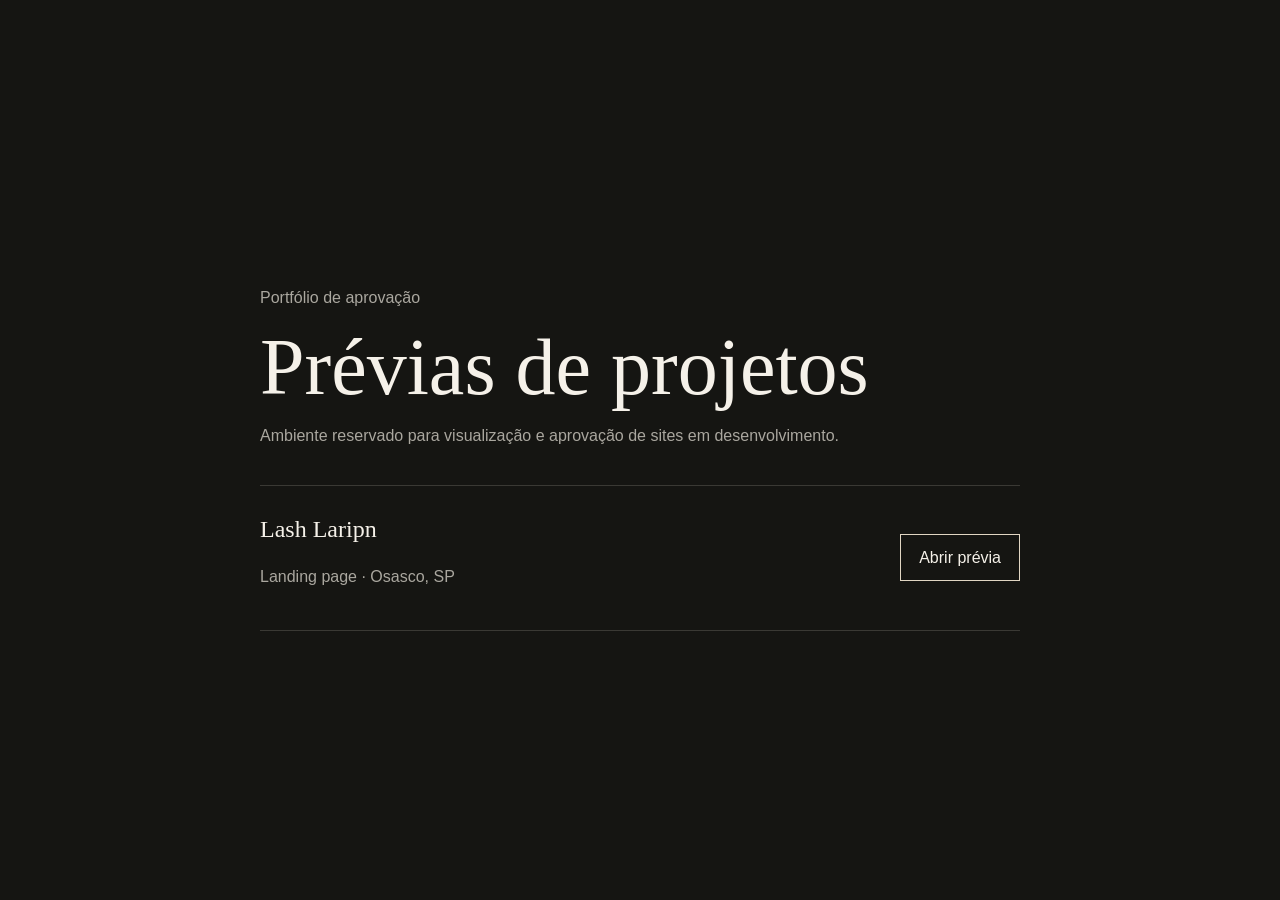
==== index.html @ 5eac0665 "Publica previa da Lash Laripn" ====
<!doctype html>
<html lang="pt-BR">
<head>
  <meta charset="utf-8">
  <meta name="viewport" content="width=device-width,initial-scale=1">
  <meta name="robots" content="noindex,nofollow">
  <title>Prévias de projetos</title>
  <style>
    :root{color-scheme:dark}*{box-sizing:border-box}body{margin:0;min-height:100vh;display:grid;place-items:center;padding:24px;background:#151512;color:#f5f1e9;font:16px/1.6 Arial,sans-serif}.wrap{width:min(100%,760px)}p{color:#aaa79f}.project{display:flex;align-items:center;justify-content:space-between;gap:24px;margin-top:36px;padding:24px 0;border-top:1px solid #3a3934;border-bottom:1px solid #3a3934}h1,h2{font-family:Georgia,serif;font-weight:400}h1{font-size:clamp(2.8rem,8vw,5rem);line-height:1;margin:0}h2{margin:0 0 4px}a{display:inline-flex;min-height:46px;align-items:center;padding:10px 18px;border:1px solid #e1d6c3;color:inherit;text-decoration:none;white-space:nowrap}a:hover{background:#f5f1e9;color:#151512}@media(max-width:560px){.project{align-items:flex-start;flex-direction:column}}
  </style>
</head>
<body>
  <main class="wrap">
    <p>Portfólio de aprovação</p>
    <h1>Prévias de projetos</h1>
    <p>Ambiente reservado para visualização e aprovação de sites em desenvolvimento.</p>
    <article class="project">
      <div><h2>Lash Laripn</h2><p>Landing page · Osasco, SP</p></div>
      <a href="clientes/lash-laripn/">Abrir prévia</a>
    </article>
  </main>
</body>
</html>
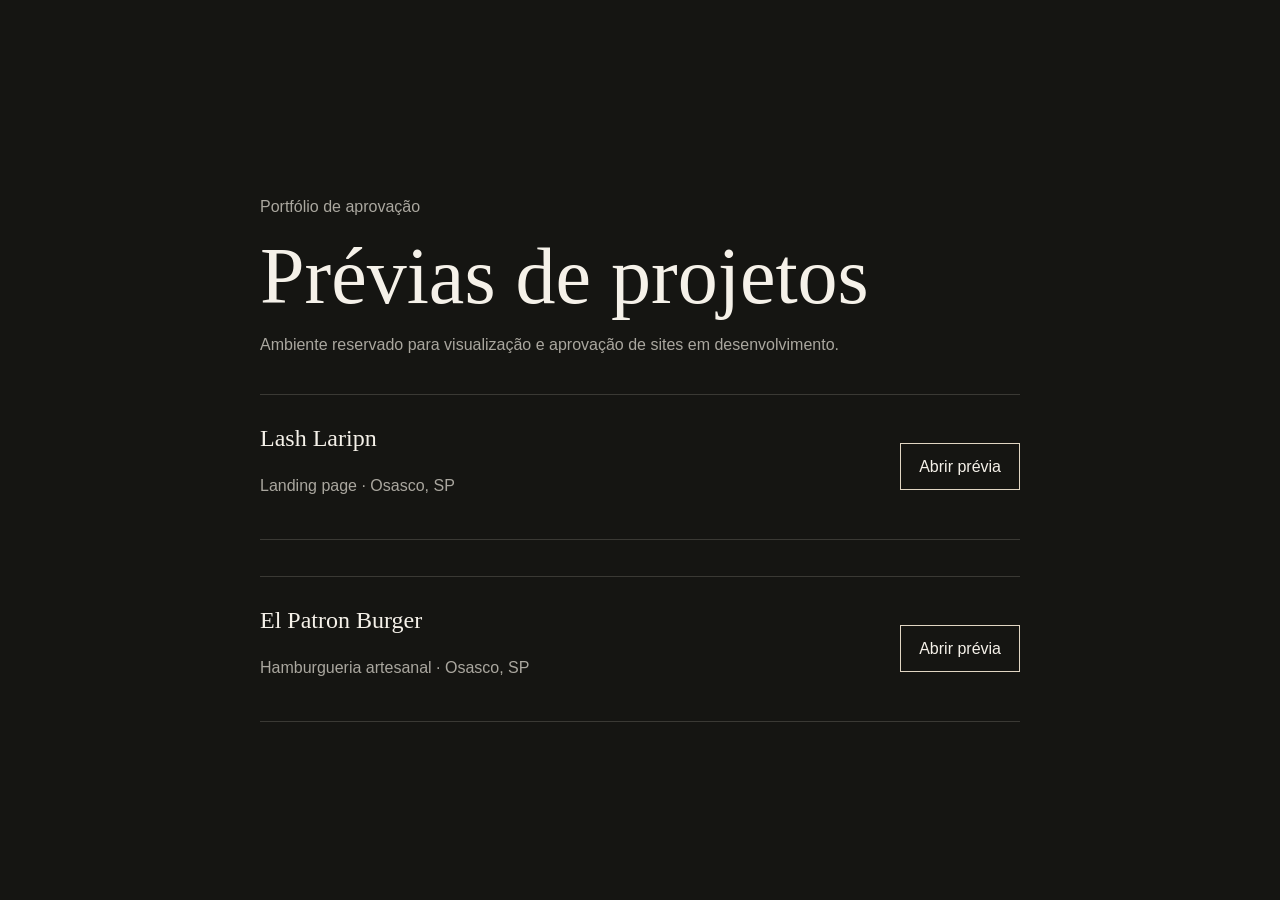
==== commit 5d02cd5c: "Add El Patron Burger preview" ====
--- a/index.html
+++ b/index.html
@@ -18,6 +18,10 @@
       <div><h2>Lash Laripn</h2><p>Landing page · Osasco, SP</p></div>
       <a href="clientes/lash-laripn/">Abrir prévia</a>
     </article>
+    <article class="project">
+      <div><h2>El Patron Burger</h2><p>Hamburgueria artesanal · Osasco, SP</p></div>
+      <a href="clientes/el-patron-burger/">Abrir prévia</a>
+    </article>
   </main>
 </body>
 </html>
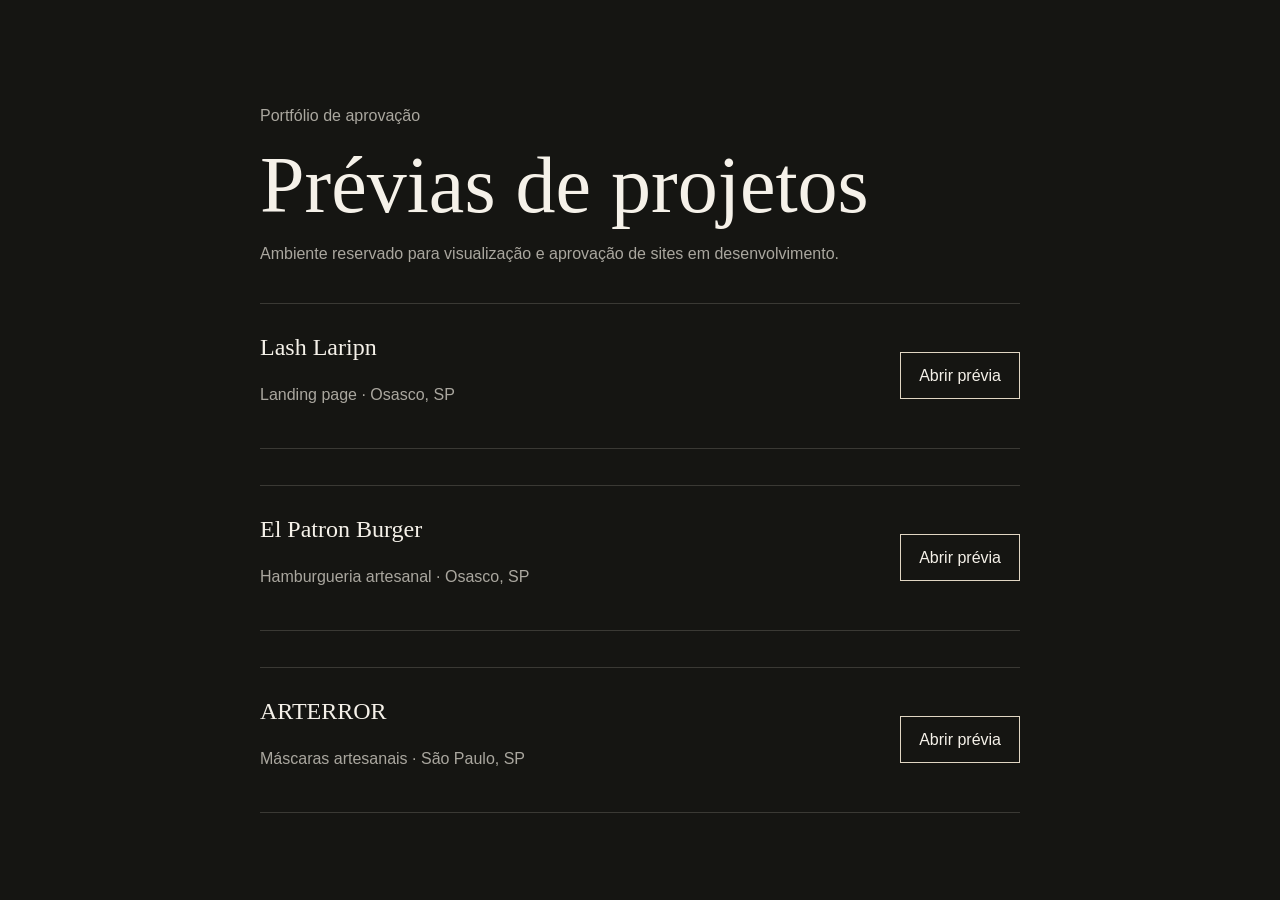
==== commit b4ffb15a: "feat: adiciona prévia da ARTERROR" ====
--- a/index.html
+++ b/index.html
@@ -22,6 +22,10 @@
       <div><h2>El Patron Burger</h2><p>Hamburgueria artesanal · Osasco, SP</p></div>
       <a href="clientes/el-patron-burger/">Abrir prévia</a>
     </article>
+    <article class="project">
+      <div><h2>ARTERROR</h2><p>Máscaras artesanais · São Paulo, SP</p></div>
+      <a href="clientes/arterror/">Abrir prévia</a>
+    </article>
   </main>
 </body>
 </html>
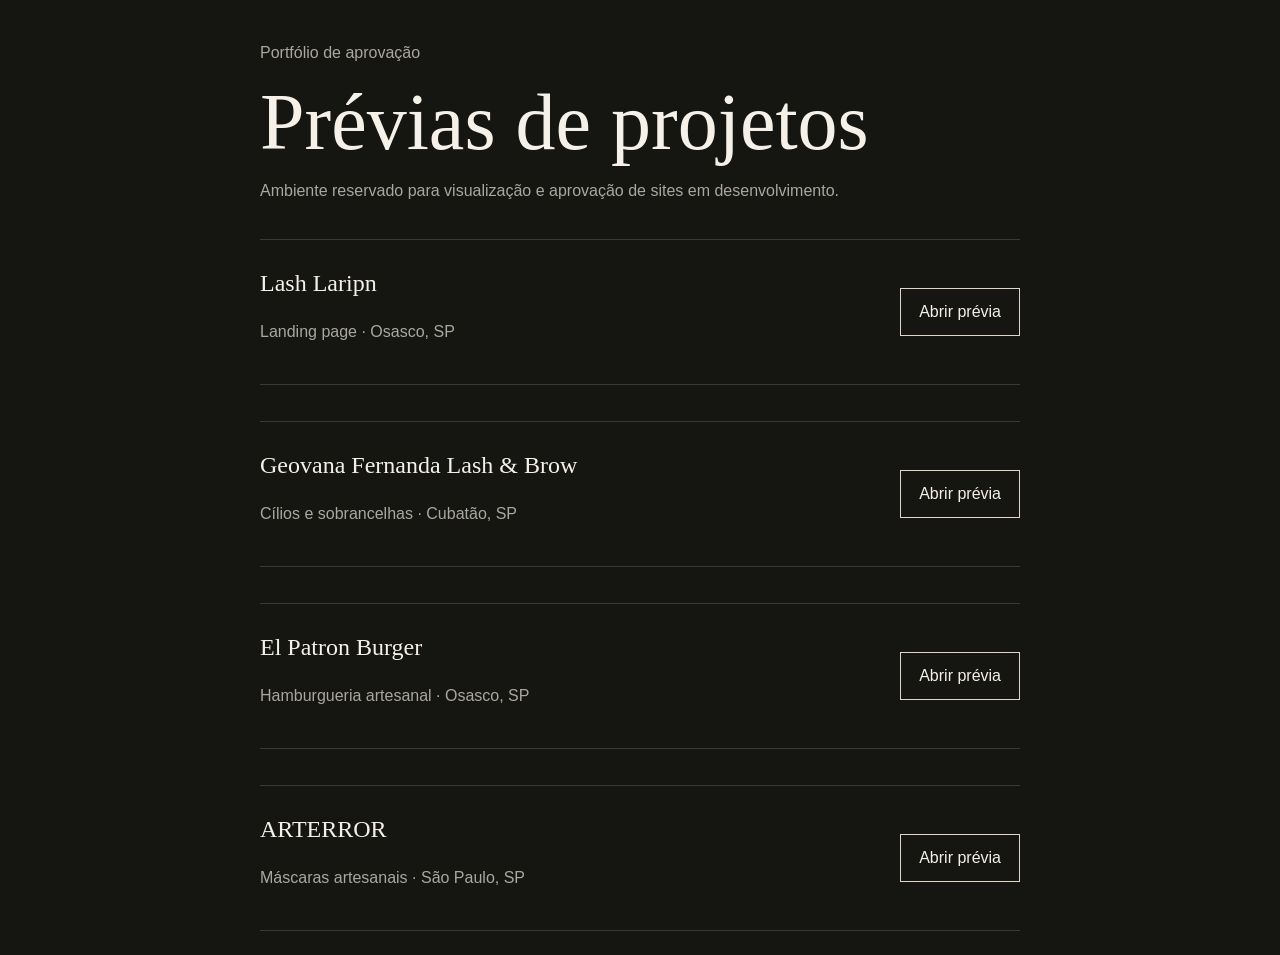
==== commit 88aefcce: "Adiciona previa da Geovana Fernanda Lash" ====
--- a/index.html
+++ b/index.html
@@ -19,6 +19,10 @@
       <a href="clientes/lash-laripn/">Abrir prévia</a>
     </article>
     <article class="project">
+      <div><h2>Geovana Fernanda Lash & Brow</h2><p>Cílios e sobrancelhas · Cubatão, SP</p></div>
+      <a href="clientes/geovana-fernanda-lash/">Abrir prévia</a>
+    </article>
+    <article class="project">
       <div><h2>El Patron Burger</h2><p>Hamburgueria artesanal · Osasco, SP</p></div>
       <a href="clientes/el-patron-burger/">Abrir prévia</a>
     </article>
